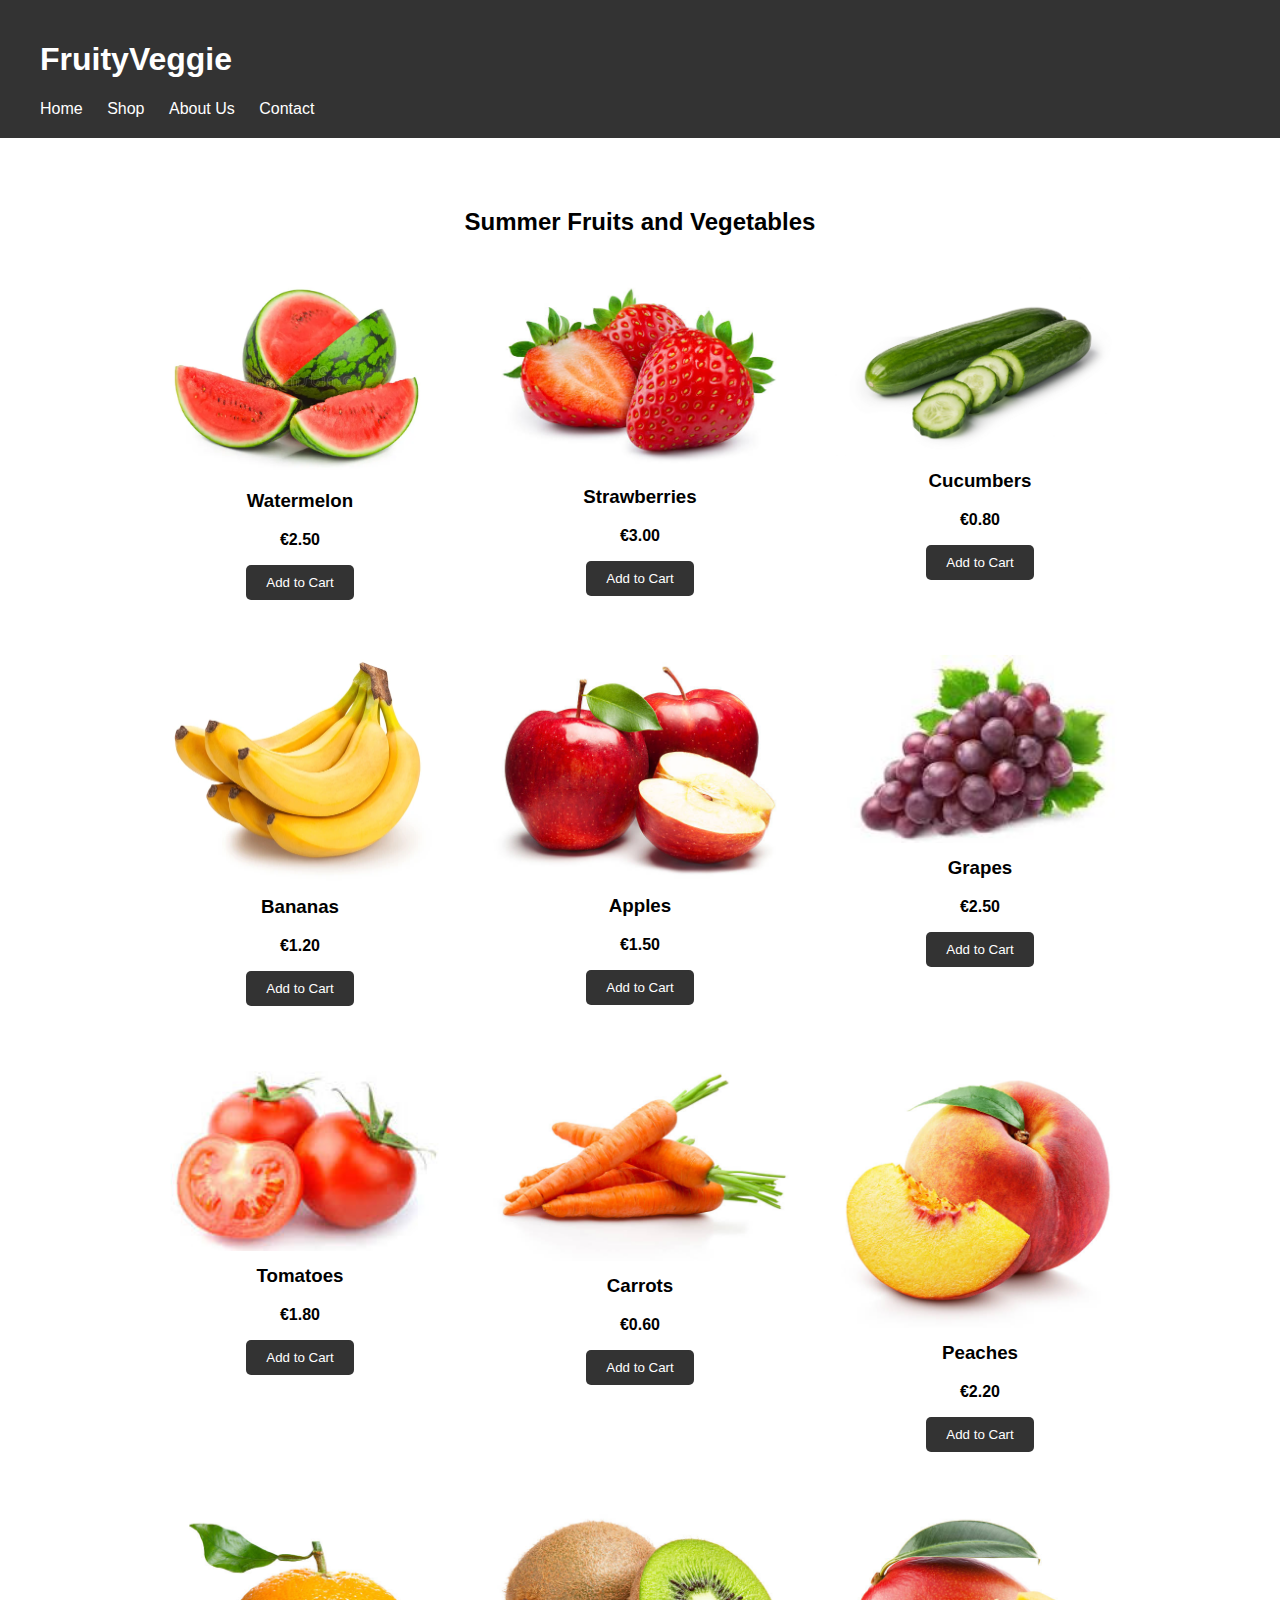
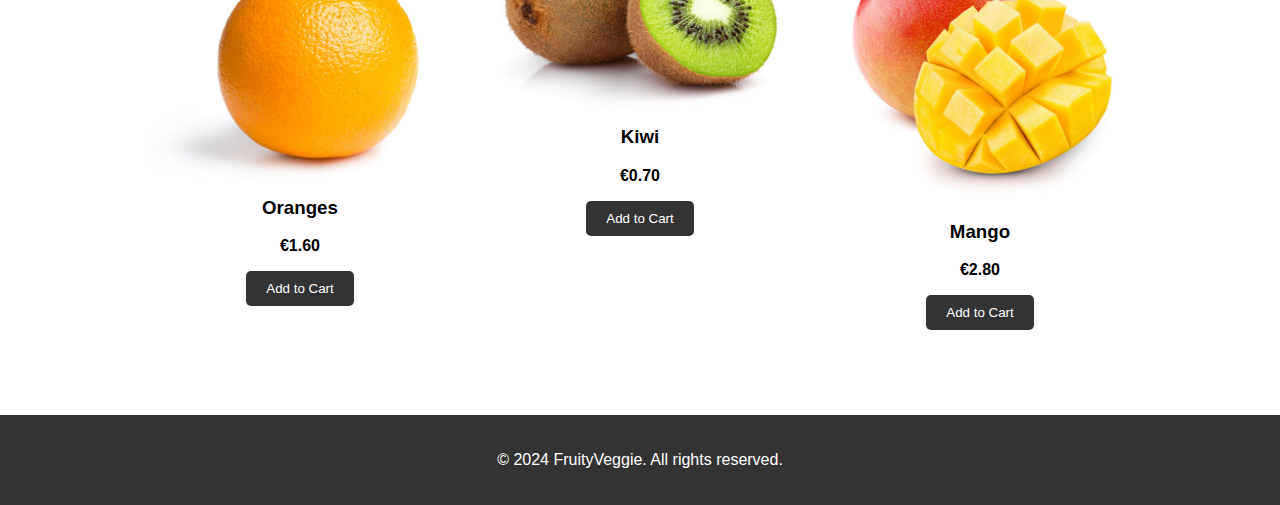
==== html/shop.html @ da0a4274 "init" ====
<!DOCTYPE html>
<html lang="en">
  <head>
    <meta charset="UTF-8" />
    <meta name="viewport" content="width=device-width, initial-scale=1.0" />
    <title>Shop</title>
    <link rel="stylesheet" href="../css/shop.style.css" />
    <link rel="stylesheet" href="../css/style.css" />
  </head>
  <body>
    <header>
      <div class="container">
        <h1>FruityVeggie</h1>
        <nav>
          <ul>
            <li><a href="index.html">Home</a></li>
            <li><a href="shop.html">Shop</a></li>
            <li><a href="about.html">About Us</a></li>
            <li><a href="contact.html">Contact</a></li>
          </ul>
        </nav>
      </div>
    </header>
    <section class="shop">
      <div class="container">
        <h2>Summer Fruits and Vegetables</h2>
        <div class="products">
          <div class="product">
            <img src="../images/watermelon.webp" alt="Watermelon" />
            <h3>Watermelon</h3>
            <p>€2.50</p>
            <button>Add to Cart</button>
          </div>
          <div class="product">
            <img src="../images/strawberries.jpeg" alt="Strawberries" />
            <h3>Strawberries</h3>
            <p>€3.00</p>
            <button>Add to Cart</button>
          </div>
          <div class="product">
            <img src="../images/cucumbers.jpeg" alt="Cucumbers" />
            <h3>Cucumbers</h3>
            <p>€0.80</p>
            <button>Add to Cart</button>
          </div>
          <div class="product">
            <img src="../images/bananas.webp" alt="Bananas" />
            <h3>Bananas</h3>
            <p>€1.20</p>
            <button>Add to Cart</button>
          </div>
          <div class="product">
            <img src="../images/apples.jpeg" alt="Apples" />
            <h3>Apples</h3>
            <p>€1.50</p>
            <button>Add to Cart</button>
          </div>
          <div class="product">
            <img src="../images/grapes.jpeg" alt="Grapes" />
            <h3>Grapes</h3>
            <p>€2.50</p>
            <button>Add to Cart</button>
          </div>
          <div class="product">
            <img src="../images/tomatoes.jpeg" alt="Tomatoes" />
            <h3>Tomatoes</h3>
            <p>€1.80</p>
            <button>Add to Cart</button>
          </div>
          <div class="product">
            <img src="../images/carrots.jpeg" alt="Carrots" />
            <h3>Carrots</h3>
            <p>€0.60</p>
            <button>Add to Cart</button>
          </div>
          <div class="product">
            <img src="../images/peaches.jpeg" alt="Peaches" />
            <h3>Peaches</h3>
            <p>€2.20</p>
            <button>Add to Cart</button>
          </div>
          <div class="product">
            <img src="../images/oranges.jpeg" alt="Oranges" />
            <h3>Oranges</h3>
            <p>€1.60</p>
            <button>Add to Cart</button>
          </div>
          <div class="product">
            <img src="../images/kiwi.jpeg" alt="Kiwi" />
            <h3>Kiwi</h3>
            <p>€0.70</p>
            <button>Add to Cart</button>
          </div>
          <div class="product">
            <img src="../images/mango.jpeg" alt="Mango" />
            <h3>Mango</h3>
            <p>€2.80</p>
            <button>Add to Cart</button>
          </div>
        </div>
      </div>
    </section>

    <footer>
      <div class="container">
        <p>&copy; 2024 FruityVeggie. All rights reserved.</p>
      </div>
    </footer>
  </body>
</html>
---- css/shop.style.css ----
h2 {
  text-align: center;
}

.shop {
  padding: 50px 0;
}

.products {
  display: flex;
  flex-wrap: wrap;
  justify-content: center;
}

.product {
  width: 300px;
  padding: 20px;
  text-align: center;
}

.product img {
  width: 100%;
  border-radius: 5px;
}

.product h3 {
  margin-top: 10px;
}

.product p {
  margin-top: 5px;
  font-weight: bold;
}

.product button {
  display: block;
  margin: 15px auto;
  padding: 10px 20px;
  background-color: #333;
  color: #fff;
  border: none;
  border-radius: 5px;
  cursor: pointer;
}

.product button:hover {
  background-color: #555;
}
---- css/style.css ----
body {
  font-family: Arial, sans-serif;
  margin: 0;
  padding: 0;
}

.container {
  max-width: 1200px;
  margin: 0 auto;
  padding: 0 20px;
}

header {
  background-color: #333;
  color: #fff;
  padding: 20px 0;
}

header nav ul {
  list-style: none;
  margin: 0;
  padding: 0;
}

header nav ul li {
  display: inline;
  margin-right: 20px;
}

header nav ul li a {
  color: #fff;
  text-decoration: none;
}

header nav ul li a:hover {
  color: #ccc;
  padding: 8px 16px;
}

.hero {
  background-color: #f4f4f4;
  padding: 100px 0;
  text-align: center;
}

.hero h2 {
  font-size: 2.5em;
  margin-bottom: 20px;
}

.hero p {
  font-size: 1.2em;
  margin-bottom: 30px;
}

.btn {
  display: inline-block;
  padding: 10px 20px;
  background-color: #333;
  color: #fff;
  text-decoration: none;
  border-radius: 5px;
}

.btn:hover {
  background-color: #555;
}

footer {
  background-color: #333;
  color: #fff;
  padding: 20px 0;
  text-align: center;
}

.hero {
  background-image: url("../images/background.jpeg");
  background-size: cover;
  background-position: center;
  height: 100vh;
  display: flex;
  align-items: center;
  justify-content: center;
}

.hero-content {
  background-color: rgba(255, 255, 255, 0.7);
  padding: 20px;
  border-radius: 20px;
  text-align: center;
}

.hero-content h2 {
  margin-bottom: 10px;
}

.hero-content p {
  margin-bottom: 20px;
}

.btn {
  display: inline-block;
  padding: 10px 20px;
  background-color: #333;
  color: #fff;
  text-decoration: none;
  border-radius: 5px;
}

.btn:hover {
  background-color: #555;
}
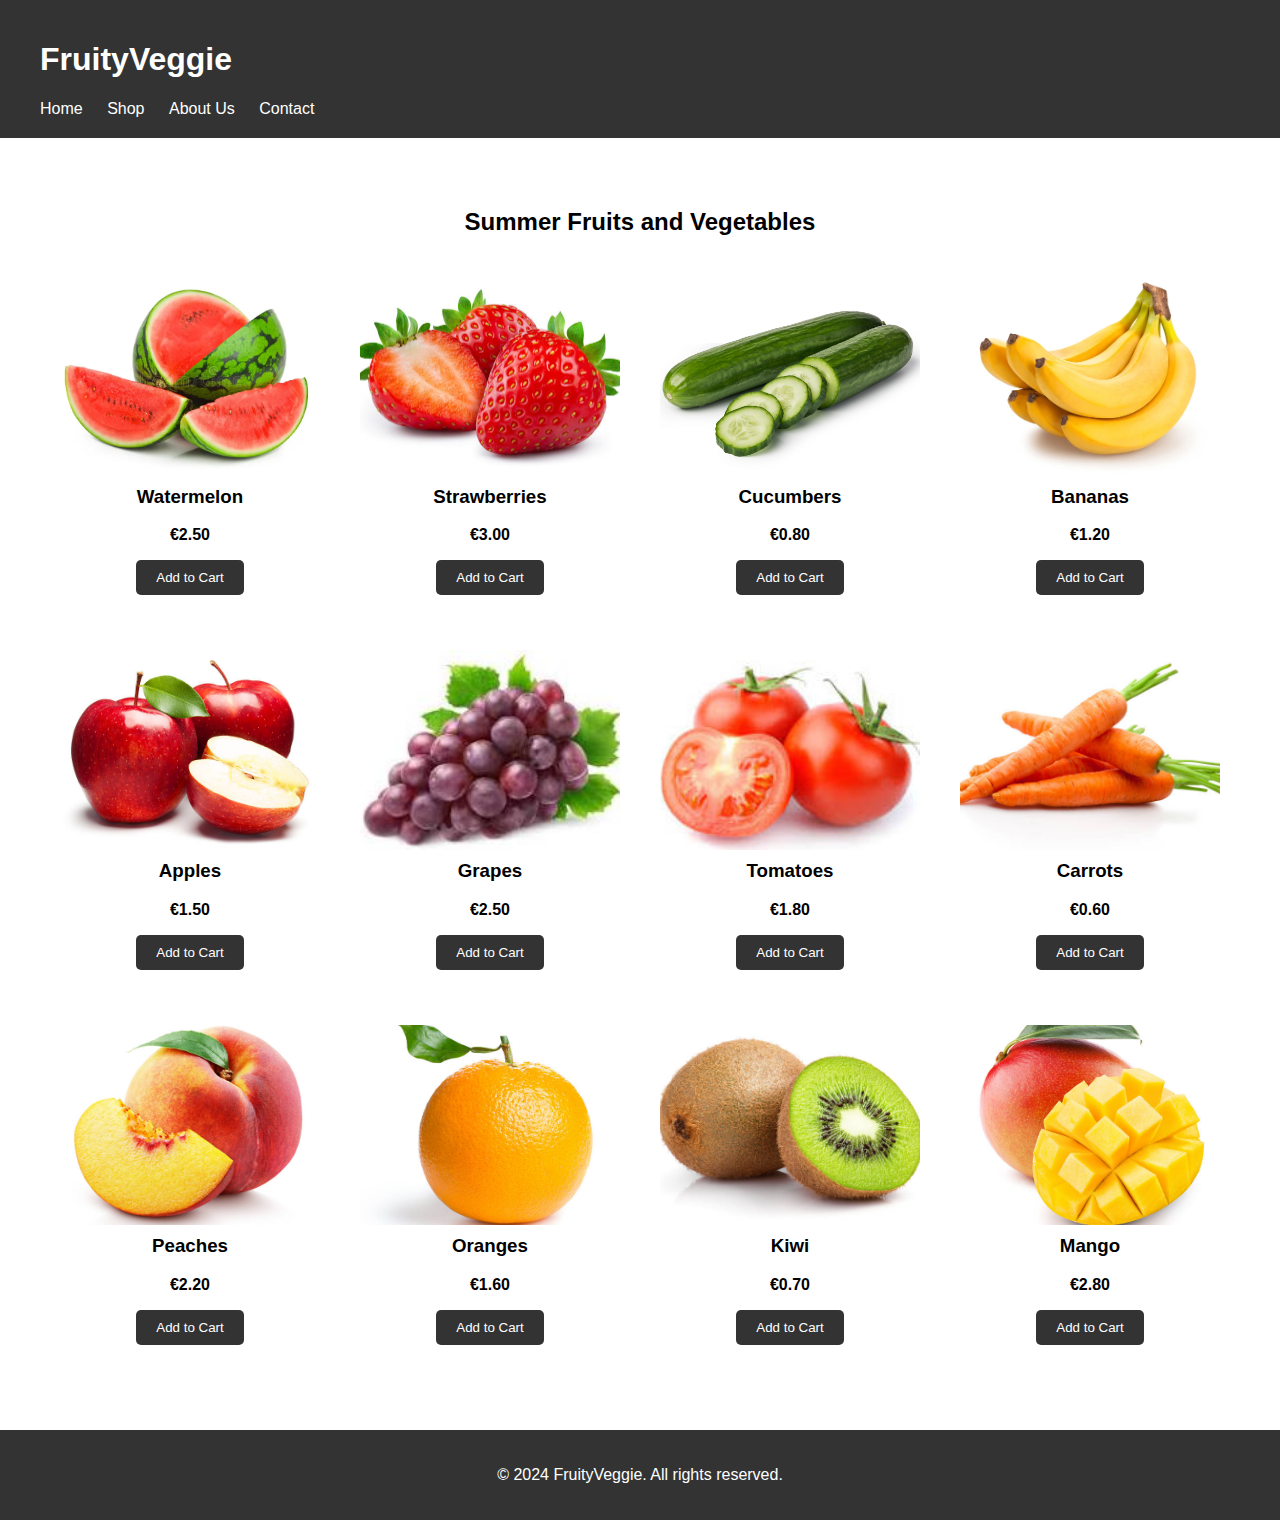
==== commit e7eea1c5: "added addToCart simple script and fixed CSS issues with the shop individual product cards" ====
--- a/html/shop.html
+++ b/html/shop.html
@@ -106,5 +106,6 @@
         <p>&copy; 2024 FruityVeggie. All rights reserved.</p>
       </div>
     </footer>
+    <script src="../javascript/addToCart.js"></script>
   </body>
 </html>
--- a/css/shop.style.css
+++ b/css/shop.style.css
@@ -16,6 +16,25 @@
   width: 300px;
   padding: 20px;
   text-align: center;
+  box-sizing: border-box;
+}
+
+.product img,
+.product .text {
+  width: 100%;
+  height: 200px;
+  object-fit: cover;
+  display: block;
+  margin: auto;
+}
+
+.product .text {
+  display: flex;
+  align-items: center;
+  justify-content: center;
+  text-align: center;
+  height: 200px;
+  overflow: hidden;
 }
 
 .product img {
